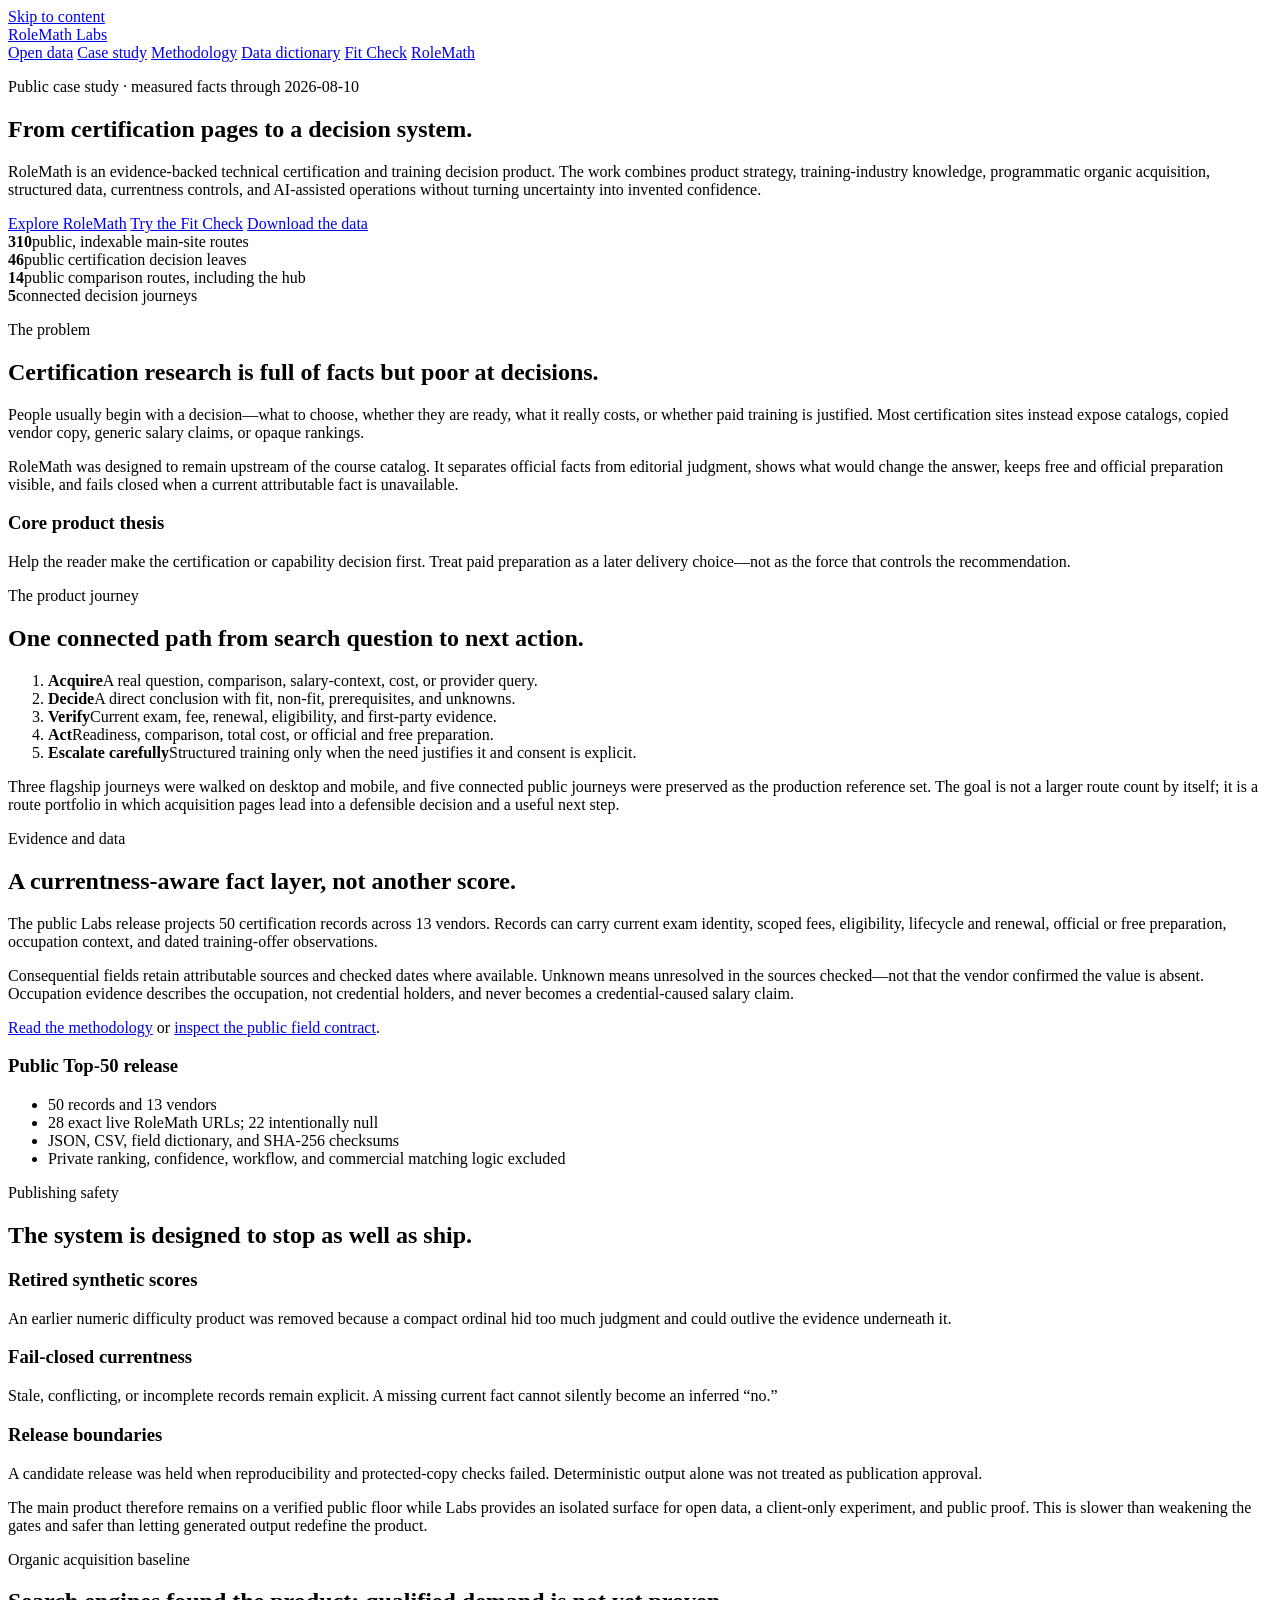
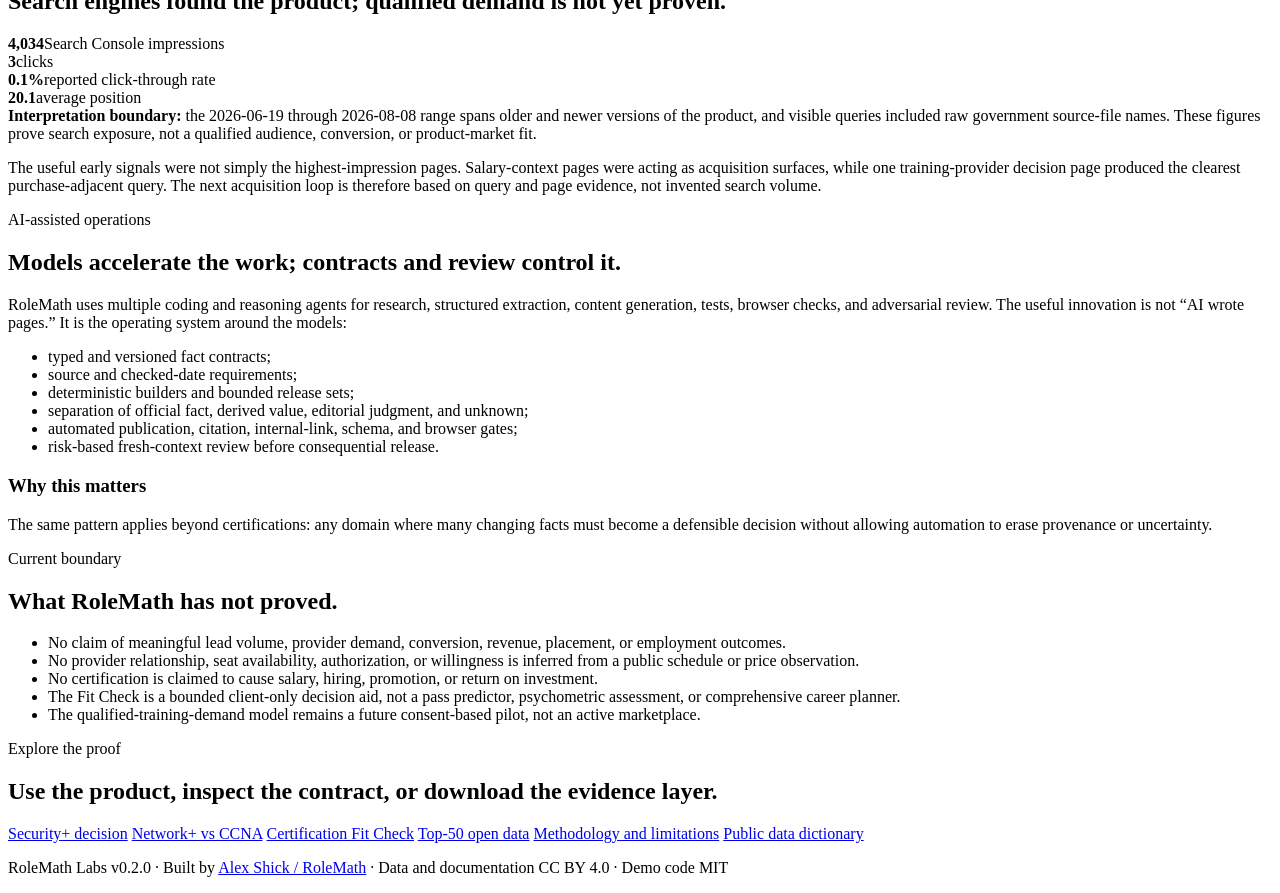
==== case-study/index.html @ 31d04b5c "feat: add sanitized public RoleMath case study" ====
<!doctype html>
<html lang="en">
<head>
  <meta charset="utf-8">
  <meta name="viewport" content="width=device-width,initial-scale=1">
  <title>RoleMath case study — Evidence-backed certification decisions at scale</title>
  <meta name="description" content="How RoleMath turned certification research into a decision product with sourced facts, currentness controls, connected journeys, and fail-closed publishing.">
  <meta name="robots" content="index, follow">
  <link rel="canonical" href="https://lexshick.github.io/rolemath-labs/case-study/">
  <meta property="og:type" content="article">
  <meta property="og:title" content="RoleMath case study — Evidence-backed certification decisions at scale">
  <meta property="og:description" content="A measured account of RoleMath's product, data, organic-growth, and AI-assisted publishing system—plus what remains unvalidated.">
  <meta property="og:url" content="https://lexshick.github.io/rolemath-labs/case-study/">
  <meta property="og:site_name" content="RoleMath Labs">
  <meta name="twitter:card" content="summary">
  <link rel="stylesheet" href="/rolemath-labs/assets/styles.css">
  <script type="application/ld+json">
  {
    "@context": "https://schema.org",
    "@type": "Article",
    "headline": "RoleMath: evidence-backed certification decisions at scale",
    "description": "A measured case study of RoleMath's product, data, organic-growth, and AI-assisted publishing system.",
    "datePublished": "2026-08-10",
    "dateModified": "2026-08-10",
    "author": {"@type": "Person", "name": "Alex Shick", "url": "https://rolemath.com/about/"},
    "publisher": {"@type": "Organization", "name": "RoleMath", "url": "https://rolemath.com/"},
    "mainEntityOfPage": "https://lexshick.github.io/rolemath-labs/case-study/"
  }
  </script>
</head>
<body>
  <a class="skip-link" href="#main">Skip to content</a>
  <header class="site-header">
    <a class="brand" href="/rolemath-labs/">RoleMath <span>Labs</span></a>
    <nav aria-label="Primary">
      <a href="/rolemath-labs/#data">Open data</a>
      <a aria-current="page" href="/rolemath-labs/case-study/">Case study</a>
      <a href="/rolemath-labs/methodology/">Methodology</a>
      <a href="/rolemath-labs/data-dictionary/">Data dictionary</a>
      <a href="/rolemath-labs/fit-check/">Fit Check</a>
      <a href="https://rolemath.com/">RoleMath</a>
    </nav>
  </header>

  <main id="main">
    <section class="hero compact">
      <p class="eyebrow">Public case study · measured facts through 2026-08-10</p>
      <h1>From certification pages to a decision system.</h1>
      <p class="lede">RoleMath is an evidence-backed technical certification and training decision product. The work combines product strategy, training-industry knowledge, programmatic organic acquisition, structured data, currentness controls, and AI-assisted operations without turning uncertainty into invented confidence.</p>
      <div class="actions">
        <a class="button" href="https://rolemath.com/">Explore RoleMath</a>
        <a class="button secondary" href="/rolemath-labs/fit-check/">Try the Fit Check</a>
        <a class="button secondary" href="/rolemath-labs/#data">Download the data</a>
      </div>
    </section>

    <section class="metric-grid" aria-label="Verified product scale">
      <div class="metric-card"><strong>310</strong><span>public, indexable main-site routes</span></div>
      <div class="metric-card"><strong>46</strong><span>public certification decision leaves</span></div>
      <div class="metric-card"><strong>14</strong><span>public comparison routes, including the hub</span></div>
      <div class="metric-card"><strong>5</strong><span>connected decision journeys</span></div>
    </section>

    <section class="section split">
      <div>
        <p class="eyebrow">The problem</p>
        <h2>Certification research is full of facts but poor at decisions.</h2>
        <p>People usually begin with a decision—what to choose, whether they are ready, what it really costs, or whether paid training is justified. Most certification sites instead expose catalogs, copied vendor copy, generic salary claims, or opaque rankings.</p>
        <p>RoleMath was designed to remain upstream of the course catalog. It separates official facts from editorial judgment, shows what would change the answer, keeps free and official preparation visible, and fails closed when a current attributable fact is unavailable.</p>
      </div>
      <aside class="callout">
        <h3>Core product thesis</h3>
        <p>Help the reader make the certification or capability decision first. Treat paid preparation as a later delivery choice—not as the force that controls the recommendation.</p>
      </aside>
    </section>

    <section class="section">
      <p class="eyebrow">The product journey</p>
      <h2>One connected path from search question to next action.</h2>
      <ol class="flow">
        <li class="flow-step"><strong>Acquire</strong><span>A real question, comparison, salary-context, cost, or provider query.</span></li>
        <li class="flow-step"><strong>Decide</strong><span>A direct conclusion with fit, non-fit, prerequisites, and unknowns.</span></li>
        <li class="flow-step"><strong>Verify</strong><span>Current exam, fee, renewal, eligibility, and first-party evidence.</span></li>
        <li class="flow-step"><strong>Act</strong><span>Readiness, comparison, total cost, or official and free preparation.</span></li>
        <li class="flow-step"><strong>Escalate carefully</strong><span>Structured training only when the need justifies it and consent is explicit.</span></li>
      </ol>
      <p class="content-narrow">Three flagship journeys were walked on desktop and mobile, and five connected public journeys were preserved as the production reference set. The goal is not a larger route count by itself; it is a route portfolio in which acquisition pages lead into a defensible decision and a useful next step.</p>
    </section>

    <section class="section split">
      <div>
        <p class="eyebrow">Evidence and data</p>
        <h2>A currentness-aware fact layer, not another score.</h2>
        <p>The public Labs release projects 50 certification records across 13 vendors. Records can carry current exam identity, scoped fees, eligibility, lifecycle and renewal, official or free preparation, occupation context, and dated training-offer observations.</p>
        <p>Consequential fields retain attributable sources and checked dates where available. Unknown means unresolved in the sources checked—not that the vendor confirmed the value is absent. Occupation evidence describes the occupation, not credential holders, and never becomes a credential-caused salary claim.</p>
        <p><a href="/rolemath-labs/methodology/">Read the methodology</a> or <a href="/rolemath-labs/data-dictionary/">inspect the public field contract</a>.</p>
      </div>
      <aside class="callout">
        <h3>Public Top-50 release</h3>
        <ul class="boundary-list">
          <li>50 records and 13 vendors</li>
          <li>28 exact live RoleMath URLs; 22 intentionally null</li>
          <li>JSON, CSV, field dictionary, and SHA-256 checksums</li>
          <li>Private ranking, confidence, workflow, and commercial matching logic excluded</li>
        </ul>
      </aside>
    </section>

    <section class="section">
      <p class="eyebrow">Publishing safety</p>
      <h2>The system is designed to stop as well as ship.</h2>
      <div class="card-grid">
        <article class="card"><h3>Retired synthetic scores</h3><p>An earlier numeric difficulty product was removed because a compact ordinal hid too much judgment and could outlive the evidence underneath it.</p></article>
        <article class="card"><h3>Fail-closed currentness</h3><p>Stale, conflicting, or incomplete records remain explicit. A missing current fact cannot silently become an inferred “no.”</p></article>
        <article class="card"><h3>Release boundaries</h3><p>A candidate release was held when reproducibility and protected-copy checks failed. Deterministic output alone was not treated as publication approval.</p></article>
      </div>
      <p class="content-narrow">The main product therefore remains on a verified public floor while Labs provides an isolated surface for open data, a client-only experiment, and public proof. This is slower than weakening the gates and safer than letting generated output redefine the product.</p>
    </section>

    <section class="section">
      <p class="eyebrow">Organic acquisition baseline</p>
      <h2>Search engines found the product; qualified demand is not yet proven.</h2>
      <div class="metric-grid" aria-label="Search Console baseline from June 19 through August 8 2026">
        <div class="metric-card"><strong>4,034</strong><span>Search Console impressions</span></div>
        <div class="metric-card"><strong>3</strong><span>clicks</span></div>
        <div class="metric-card"><strong>0.1%</strong><span>reported click-through rate</span></div>
        <div class="metric-card"><strong>20.1</strong><span>average position</span></div>
      </div>
      <div class="notice"><strong>Interpretation boundary:</strong> the 2026-06-19 through 2026-08-08 range spans older and newer versions of the product, and visible queries included raw government source-file names. These figures prove search exposure, not a qualified audience, conversion, or product-market fit.</div>
      <p class="content-narrow">The useful early signals were not simply the highest-impression pages. Salary-context pages were acting as acquisition surfaces, while one training-provider decision page produced the clearest purchase-adjacent query. The next acquisition loop is therefore based on query and page evidence, not invented search volume.</p>
    </section>

    <section class="section split">
      <div>
        <p class="eyebrow">AI-assisted operations</p>
        <h2>Models accelerate the work; contracts and review control it.</h2>
        <p>RoleMath uses multiple coding and reasoning agents for research, structured extraction, content generation, tests, browser checks, and adversarial review. The useful innovation is not “AI wrote pages.” It is the operating system around the models:</p>
        <ul class="check-list">
          <li>typed and versioned fact contracts;</li>
          <li>source and checked-date requirements;</li>
          <li>deterministic builders and bounded release sets;</li>
          <li>separation of official fact, derived value, editorial judgment, and unknown;</li>
          <li>automated publication, citation, internal-link, schema, and browser gates;</li>
          <li>risk-based fresh-context review before consequential release.</li>
        </ul>
      </div>
      <aside class="callout">
        <h3>Why this matters</h3>
        <p>The same pattern applies beyond certifications: any domain where many changing facts must become a defensible decision without allowing automation to erase provenance or uncertainty.</p>
      </aside>
    </section>

    <section class="section">
      <p class="eyebrow">Current boundary</p>
      <h2>What RoleMath has not proved.</h2>
      <ul class="boundary-list content-narrow">
        <li>No claim of meaningful lead volume, provider demand, conversion, revenue, placement, or employment outcomes.</li>
        <li>No provider relationship, seat availability, authorization, or willingness is inferred from a public schedule or price observation.</li>
        <li>No certification is claimed to cause salary, hiring, promotion, or return on investment.</li>
        <li>The Fit Check is a bounded client-only decision aid, not a pass predictor, psychometric assessment, or comprehensive career planner.</li>
        <li>The qualified-training-demand model remains a future consent-based pilot, not an active marketplace.</li>
      </ul>
    </section>

    <section class="section">
      <p class="eyebrow">Explore the proof</p>
      <h2>Use the product, inspect the contract, or download the evidence layer.</h2>
      <div class="link-grid">
        <a href="https://rolemath.com/certifications/comptia/comptia-security-plus/">Security+ decision</a>
        <a href="https://rolemath.com/compare/comptia-network-plus-vs-cisco-ccna/">Network+ vs CCNA</a>
        <a href="/rolemath-labs/fit-check/">Certification Fit Check</a>
        <a href="/rolemath-labs/#data">Top-50 open data</a>
        <a href="/rolemath-labs/methodology/">Methodology and limitations</a>
        <a href="/rolemath-labs/data-dictionary/">Public data dictionary</a>
      </div>
    </section>
  </main>

  <footer><p>RoleMath Labs v0.2.0 · Built by <a href="https://rolemath.com/about/">Alex Shick / RoleMath</a> · Data and documentation CC BY 4.0 · Demo code MIT</p></footer>
</body>
</html>
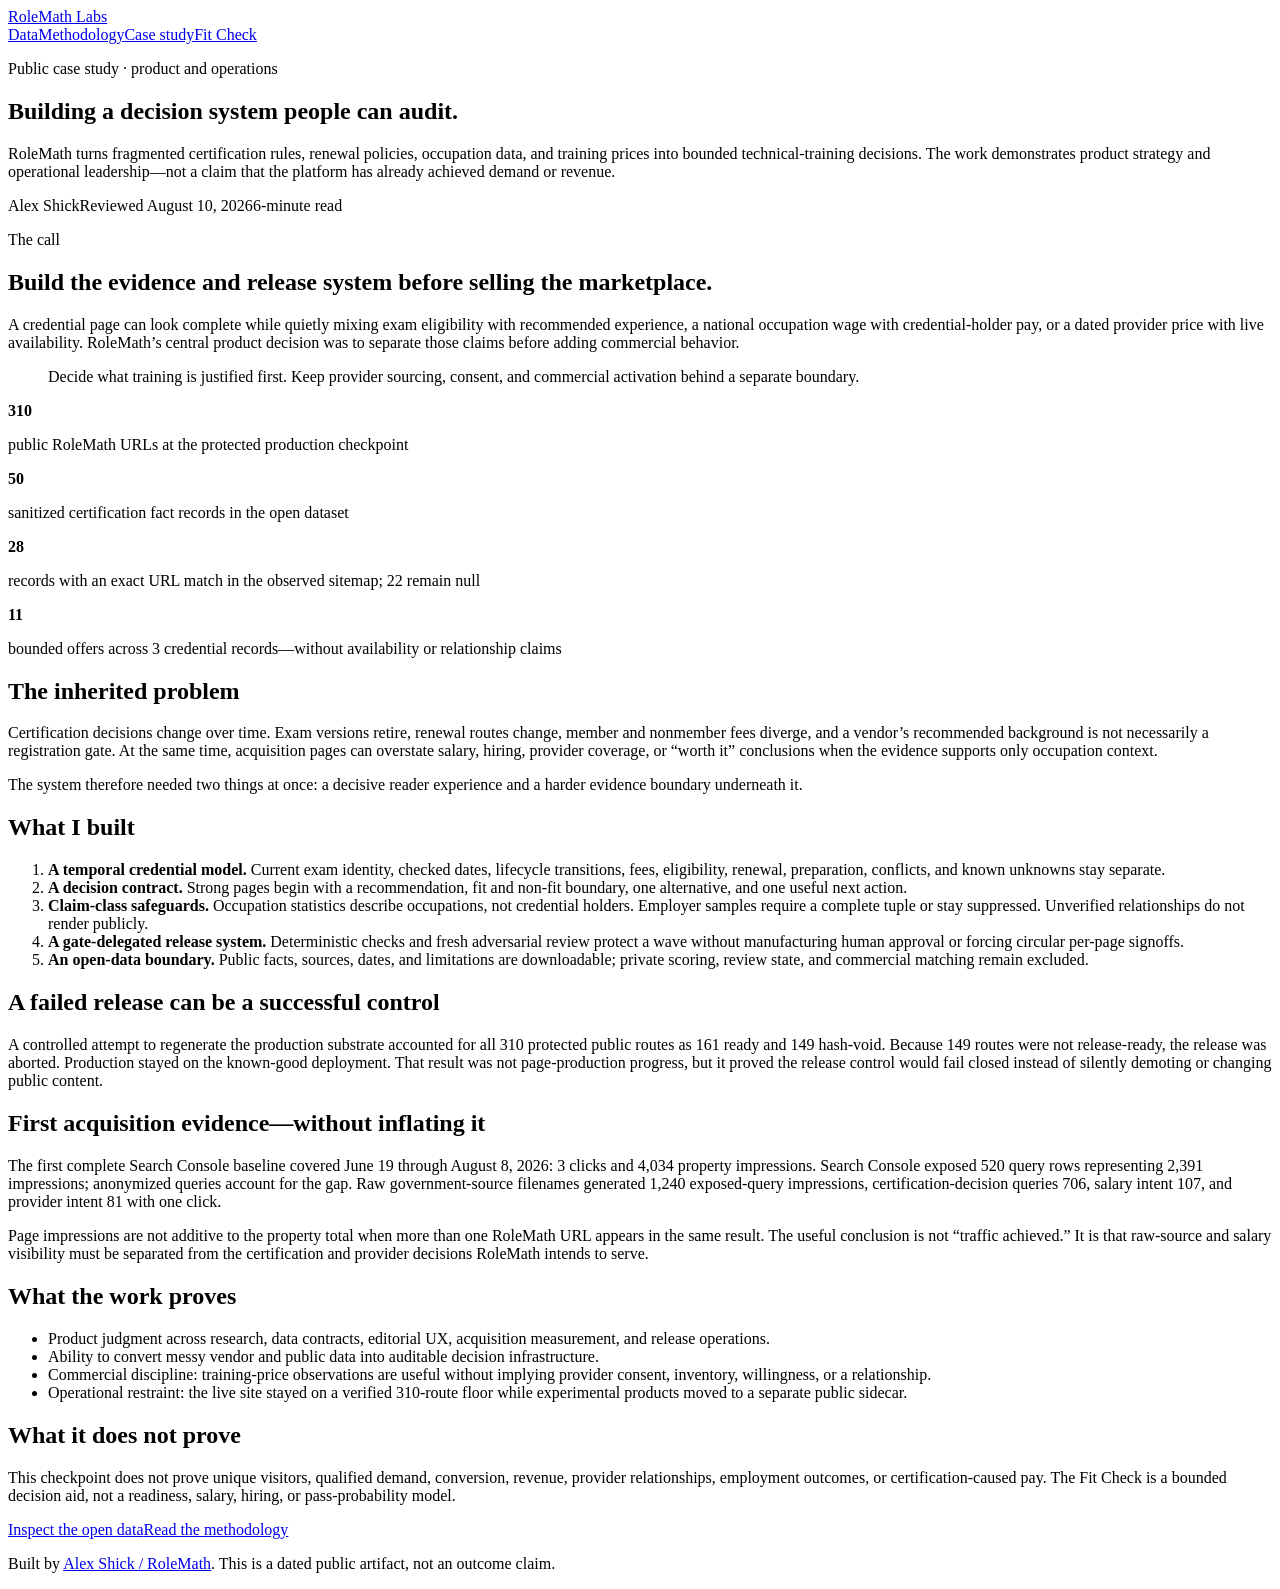
==== commit 673b5951: "Publish Labs v0.2.0 career proof" ====
--- a/case-study/index.html
+++ b/case-study/index.html
@@ -1,181 +1,72 @@
 <!doctype html>
 <html lang="en">
 <head>
-  <meta charset="utf-8">
-  <meta name="viewport" content="width=device-width,initial-scale=1">
-  <title>RoleMath case study — Evidence-backed certification decisions at scale</title>
-  <meta name="description" content="How RoleMath turned certification research into a decision product with sourced facts, currentness controls, connected journeys, and fail-closed publishing.">
-  <meta name="robots" content="index, follow">
-  <link rel="canonical" href="https://lexshick.github.io/rolemath-labs/case-study/">
-  <meta property="og:type" content="article">
-  <meta property="og:title" content="RoleMath case study — Evidence-backed certification decisions at scale">
-  <meta property="og:description" content="A measured account of RoleMath's product, data, organic-growth, and AI-assisted publishing system—plus what remains unvalidated.">
-  <meta property="og:url" content="https://lexshick.github.io/rolemath-labs/case-study/">
-  <meta property="og:site_name" content="RoleMath Labs">
-  <meta name="twitter:card" content="summary">
-  <link rel="stylesheet" href="/rolemath-labs/assets/styles.css">
-  <script type="application/ld+json">
-  {
-    "@context": "https://schema.org",
-    "@type": "Article",
-    "headline": "RoleMath: evidence-backed certification decisions at scale",
-    "description": "A measured case study of RoleMath's product, data, organic-growth, and AI-assisted publishing system.",
-    "datePublished": "2026-08-10",
-    "dateModified": "2026-08-10",
-    "author": {"@type": "Person", "name": "Alex Shick", "url": "https://rolemath.com/about/"},
-    "publisher": {"@type": "Organization", "name": "RoleMath", "url": "https://rolemath.com/"},
-    "mainEntityOfPage": "https://lexshick.github.io/rolemath-labs/case-study/"
-  }
-  </script>
+  <meta charset="utf-8"><meta name="viewport" content="width=device-width,initial-scale=1">
+  <title>Case study: Building RoleMath’s evidence-backed decision system</title>
+  <meta name="description" content="How Alex Shick built and operated a 310-route technical certification decision system with evidence governance, safe releases, open data, and explicit limits.">
+  <meta name="robots" content="index, follow"><link rel="canonical" href="https://lexshick.github.io/rolemath-labs/case-study/">
+  <meta property="og:type" content="article"><meta property="og:title" content="Building RoleMath’s evidence-backed decision system"><meta property="og:description" content="A public case study in product strategy, evidence governance, programmatic publishing, acquisition measurement, and release operations."><meta property="og:url" content="https://lexshick.github.io/rolemath-labs/case-study/">
+  <meta name="twitter:card" content="summary"><meta name="twitter:title" content="Building RoleMath’s evidence-backed decision system"><meta name="twitter:description" content="Product strategy, evidence governance, acquisition measurement, and safe release operations.">
+  <link rel="stylesheet" href="/rolemath-labs/assets/styles.css"><link rel="stylesheet" href="/rolemath-labs/assets/editorial.css">
+  <script type="application/ld+json">{"@context":"https://schema.org","@type":"Article","headline":"Building RoleMath’s evidence-backed decision system","description":"A public case study in product strategy, evidence governance, programmatic publishing, acquisition measurement, and release operations.","datePublished":"2026-08-10","dateModified":"2026-08-10","author":{"@type":"Person","name":"Alex Shick"},"publisher":{"@type":"Organization","name":"RoleMath"},"mainEntityOfPage":"https://lexshick.github.io/rolemath-labs/case-study/"}</script>
 </head>
 <body>
-  <a class="skip-link" href="#main">Skip to content</a>
-  <header class="site-header">
-    <a class="brand" href="/rolemath-labs/">RoleMath <span>Labs</span></a>
-    <nav aria-label="Primary">
-      <a href="/rolemath-labs/#data">Open data</a>
-      <a aria-current="page" href="/rolemath-labs/case-study/">Case study</a>
-      <a href="/rolemath-labs/methodology/">Methodology</a>
-      <a href="/rolemath-labs/data-dictionary/">Data dictionary</a>
-      <a href="/rolemath-labs/fit-check/">Fit Check</a>
-      <a href="https://rolemath.com/">RoleMath</a>
-    </nav>
-  </header>
+  <header class="site-header"><a class="brand" href="/rolemath-labs/">RoleMath <span>Labs</span></a><nav aria-label="Primary"><a href="/rolemath-labs/data/">Data</a><a href="/rolemath-labs/methodology/">Methodology</a><a aria-current="page" href="/rolemath-labs/case-study/">Case study</a><a href="/rolemath-labs/fit-check/">Fit Check</a></nav></header>
+  <main>
+    <article class="hero compact prose">
+      <p class="eyebrow">Public case study · product and operations</p>
+      <h1>Building a decision system people can audit.</h1>
+      <p class="lede">RoleMath turns fragmented certification rules, renewal policies, occupation data, and training prices into bounded technical-training decisions. The work demonstrates product strategy and operational leadership—not a claim that the platform has already achieved demand or revenue.</p>
+      <div class="meta-row"><span>Alex Shick</span><span>Reviewed August 10, 2026</span><span>6-minute read</span></div>
+    </article>
 
-  <main id="main">
-    <section class="hero compact">
-      <p class="eyebrow">Public case study · measured facts through 2026-08-10</p>
-      <h1>From certification pages to a decision system.</h1>
-      <p class="lede">RoleMath is an evidence-backed technical certification and training decision product. The work combines product strategy, training-industry knowledge, programmatic organic acquisition, structured data, currentness controls, and AI-assisted operations without turning uncertainty into invented confidence.</p>
-      <div class="actions">
-        <a class="button" href="https://rolemath.com/">Explore RoleMath</a>
-        <a class="button secondary" href="/rolemath-labs/fit-check/">Try the Fit Check</a>
-        <a class="button secondary" href="/rolemath-labs/#data">Download the data</a>
+    <section class="section prose">
+      <p class="kicker">The call</p>
+      <h2>Build the evidence and release system before selling the marketplace.</h2>
+      <p>A credential page can look complete while quietly mixing exam eligibility with recommended experience, a national occupation wage with credential-holder pay, or a dated provider price with live availability. RoleMath’s central product decision was to separate those claims before adding commercial behavior.</p>
+      <blockquote>Decide what training is justified first. Keep provider sourcing, consent, and commercial activation behind a separate boundary.</blockquote>
+
+      <div class="fact-grid">
+        <div class="fact-card"><strong>310</strong><p>public RoleMath URLs at the protected production checkpoint</p></div>
+        <div class="fact-card"><strong>50</strong><p>sanitized certification fact records in the open dataset</p></div>
+        <div class="fact-card"><strong>28</strong><p>records with an exact URL match in the observed sitemap; 22 remain null</p></div>
+        <div class="fact-card"><strong>11</strong><p>bounded offers across 3 credential records—without availability or relationship claims</p></div>
       </div>
-    </section>
 
-    <section class="metric-grid" aria-label="Verified product scale">
-      <div class="metric-card"><strong>310</strong><span>public, indexable main-site routes</span></div>
-      <div class="metric-card"><strong>46</strong><span>public certification decision leaves</span></div>
-      <div class="metric-card"><strong>14</strong><span>public comparison routes, including the hub</span></div>
-      <div class="metric-card"><strong>5</strong><span>connected decision journeys</span></div>
-    </section>
+      <h2>The inherited problem</h2>
+      <p>Certification decisions change over time. Exam versions retire, renewal routes change, member and nonmember fees diverge, and a vendor’s recommended background is not necessarily a registration gate. At the same time, acquisition pages can overstate salary, hiring, provider coverage, or “worth it” conclusions when the evidence supports only occupation context.</p>
+      <p>The system therefore needed two things at once: a decisive reader experience and a harder evidence boundary underneath it.</p>
 
-    <section class="section split">
-      <div>
-        <p class="eyebrow">The problem</p>
-        <h2>Certification research is full of facts but poor at decisions.</h2>
-        <p>People usually begin with a decision—what to choose, whether they are ready, what it really costs, or whether paid training is justified. Most certification sites instead expose catalogs, copied vendor copy, generic salary claims, or opaque rankings.</p>
-        <p>RoleMath was designed to remain upstream of the course catalog. It separates official facts from editorial judgment, shows what would change the answer, keeps free and official preparation visible, and fails closed when a current attributable fact is unavailable.</p>
-      </div>
-      <aside class="callout">
-        <h3>Core product thesis</h3>
-        <p>Help the reader make the certification or capability decision first. Treat paid preparation as a later delivery choice—not as the force that controls the recommendation.</p>
-      </aside>
-    </section>
+      <h2>What I built</h2>
+      <ol class="steps">
+        <li><strong>A temporal credential model.</strong> Current exam identity, checked dates, lifecycle transitions, fees, eligibility, renewal, preparation, conflicts, and known unknowns stay separate.</li>
+        <li><strong>A decision contract.</strong> Strong pages begin with a recommendation, fit and non-fit boundary, one alternative, and one useful next action.</li>
+        <li><strong>Claim-class safeguards.</strong> Occupation statistics describe occupations, not credential holders. Employer samples require a complete tuple or stay suppressed. Unverified relationships do not render publicly.</li>
+        <li><strong>A gate-delegated release system.</strong> Deterministic checks and fresh adversarial review protect a wave without manufacturing human approval or forcing circular per-page signoffs.</li>
+        <li><strong>An open-data boundary.</strong> Public facts, sources, dates, and limitations are downloadable; private scoring, review state, and commercial matching remain excluded.</li>
+      </ol>
 
-    <section class="section">
-      <p class="eyebrow">The product journey</p>
-      <h2>One connected path from search question to next action.</h2>
-      <ol class="flow">
-        <li class="flow-step"><strong>Acquire</strong><span>A real question, comparison, salary-context, cost, or provider query.</span></li>
-        <li class="flow-step"><strong>Decide</strong><span>A direct conclusion with fit, non-fit, prerequisites, and unknowns.</span></li>
-        <li class="flow-step"><strong>Verify</strong><span>Current exam, fee, renewal, eligibility, and first-party evidence.</span></li>
-        <li class="flow-step"><strong>Act</strong><span>Readiness, comparison, total cost, or official and free preparation.</span></li>
-        <li class="flow-step"><strong>Escalate carefully</strong><span>Structured training only when the need justifies it and consent is explicit.</span></li>
-      </ol>
-      <p class="content-narrow">Three flagship journeys were walked on desktop and mobile, and five connected public journeys were preserved as the production reference set. The goal is not a larger route count by itself; it is a route portfolio in which acquisition pages lead into a defensible decision and a useful next step.</p>
-    </section>
+      <h2>A failed release can be a successful control</h2>
+      <p>A controlled attempt to regenerate the production substrate accounted for all 310 protected public routes as 161 ready and 149 hash-void. Because 149 routes were not release-ready, the release was aborted. Production stayed on the known-good deployment. That result was not page-production progress, but it proved the release control would fail closed instead of silently demoting or changing public content.</p>
 
-    <section class="section split">
-      <div>
-        <p class="eyebrow">Evidence and data</p>
-        <h2>A currentness-aware fact layer, not another score.</h2>
-        <p>The public Labs release projects 50 certification records across 13 vendors. Records can carry current exam identity, scoped fees, eligibility, lifecycle and renewal, official or free preparation, occupation context, and dated training-offer observations.</p>
-        <p>Consequential fields retain attributable sources and checked dates where available. Unknown means unresolved in the sources checked—not that the vendor confirmed the value is absent. Occupation evidence describes the occupation, not credential holders, and never becomes a credential-caused salary claim.</p>
-        <p><a href="/rolemath-labs/methodology/">Read the methodology</a> or <a href="/rolemath-labs/data-dictionary/">inspect the public field contract</a>.</p>
-      </div>
-      <aside class="callout">
-        <h3>Public Top-50 release</h3>
-        <ul class="boundary-list">
-          <li>50 records and 13 vendors</li>
-          <li>28 exact live RoleMath URLs; 22 intentionally null</li>
-          <li>JSON, CSV, field dictionary, and SHA-256 checksums</li>
-          <li>Private ranking, confidence, workflow, and commercial matching logic excluded</li>
-        </ul>
-      </aside>
-    </section>
+      <h2>First acquisition evidence—without inflating it</h2>
+      <p>The first complete Search Console baseline covered June 19 through August 8, 2026: 3 clicks and 4,034 property impressions. Search Console exposed 520 query rows representing 2,391 impressions; anonymized queries account for the gap. Raw government-source filenames generated 1,240 exposed-query impressions, certification-decision queries 706, salary intent 107, and provider intent 81 with one click.</p>
+      <p>Page impressions are not additive to the property total when more than one RoleMath URL appears in the same result. The useful conclusion is not “traffic achieved.” It is that raw-source and salary visibility must be separated from the certification and provider decisions RoleMath intends to serve.</p>
 
-    <section class="section">
-      <p class="eyebrow">Publishing safety</p>
-      <h2>The system is designed to stop as well as ship.</h2>
-      <div class="card-grid">
-        <article class="card"><h3>Retired synthetic scores</h3><p>An earlier numeric difficulty product was removed because a compact ordinal hid too much judgment and could outlive the evidence underneath it.</p></article>
-        <article class="card"><h3>Fail-closed currentness</h3><p>Stale, conflicting, or incomplete records remain explicit. A missing current fact cannot silently become an inferred “no.”</p></article>
-        <article class="card"><h3>Release boundaries</h3><p>A candidate release was held when reproducibility and protected-copy checks failed. Deterministic output alone was not treated as publication approval.</p></article>
-      </div>
-      <p class="content-narrow">The main product therefore remains on a verified public floor while Labs provides an isolated surface for open data, a client-only experiment, and public proof. This is slower than weakening the gates and safer than letting generated output redefine the product.</p>
-    </section>
+      <h2>What the work proves</h2>
+      <ul>
+        <li>Product judgment across research, data contracts, editorial UX, acquisition measurement, and release operations.</li>
+        <li>Ability to convert messy vendor and public data into auditable decision infrastructure.</li>
+        <li>Commercial discipline: training-price observations are useful without implying provider consent, inventory, willingness, or a relationship.</li>
+        <li>Operational restraint: the live site stayed on a verified 310-route floor while experimental products moved to a separate public sidecar.</li>
+      </ul>
 
-    <section class="section">
-      <p class="eyebrow">Organic acquisition baseline</p>
-      <h2>Search engines found the product; qualified demand is not yet proven.</h2>
-      <div class="metric-grid" aria-label="Search Console baseline from June 19 through August 8 2026">
-        <div class="metric-card"><strong>4,034</strong><span>Search Console impressions</span></div>
-        <div class="metric-card"><strong>3</strong><span>clicks</span></div>
-        <div class="metric-card"><strong>0.1%</strong><span>reported click-through rate</span></div>
-        <div class="metric-card"><strong>20.1</strong><span>average position</span></div>
-      </div>
-      <div class="notice"><strong>Interpretation boundary:</strong> the 2026-06-19 through 2026-08-08 range spans older and newer versions of the product, and visible queries included raw government source-file names. These figures prove search exposure, not a qualified audience, conversion, or product-market fit.</div>
-      <p class="content-narrow">The useful early signals were not simply the highest-impression pages. Salary-context pages were acting as acquisition surfaces, while one training-provider decision page produced the clearest purchase-adjacent query. The next acquisition loop is therefore based on query and page evidence, not invented search volume.</p>
-    </section>
+      <h2>What it does not prove</h2>
+      <p>This checkpoint does not prove unique visitors, qualified demand, conversion, revenue, provider relationships, employment outcomes, or certification-caused pay. The Fit Check is a bounded decision aid, not a readiness, salary, hiring, or pass-probability model.</p>
 
-    <section class="section split">
-      <div>
-        <p class="eyebrow">AI-assisted operations</p>
-        <h2>Models accelerate the work; contracts and review control it.</h2>
-        <p>RoleMath uses multiple coding and reasoning agents for research, structured extraction, content generation, tests, browser checks, and adversarial review. The useful innovation is not “AI wrote pages.” It is the operating system around the models:</p>
-        <ul class="check-list">
-          <li>typed and versioned fact contracts;</li>
-          <li>source and checked-date requirements;</li>
-          <li>deterministic builders and bounded release sets;</li>
-          <li>separation of official fact, derived value, editorial judgment, and unknown;</li>
-          <li>automated publication, citation, internal-link, schema, and browser gates;</li>
-          <li>risk-based fresh-context review before consequential release.</li>
-        </ul>
-      </div>
-      <aside class="callout">
-        <h3>Why this matters</h3>
-        <p>The same pattern applies beyond certifications: any domain where many changing facts must become a defensible decision without allowing automation to erase provenance or uncertainty.</p>
-      </aside>
-    </section>
-
-    <section class="section">
-      <p class="eyebrow">Current boundary</p>
-      <h2>What RoleMath has not proved.</h2>
-      <ul class="boundary-list content-narrow">
-        <li>No claim of meaningful lead volume, provider demand, conversion, revenue, placement, or employment outcomes.</li>
-        <li>No provider relationship, seat availability, authorization, or willingness is inferred from a public schedule or price observation.</li>
-        <li>No certification is claimed to cause salary, hiring, promotion, or return on investment.</li>
-        <li>The Fit Check is a bounded client-only decision aid, not a pass predictor, psychometric assessment, or comprehensive career planner.</li>
-        <li>The qualified-training-demand model remains a future consent-based pilot, not an active marketplace.</li>
-      </ul>
-    </section>
-
-    <section class="section">
-      <p class="eyebrow">Explore the proof</p>
-      <h2>Use the product, inspect the contract, or download the evidence layer.</h2>
-      <div class="link-grid">
-        <a href="https://rolemath.com/certifications/comptia/comptia-security-plus/">Security+ decision</a>
-        <a href="https://rolemath.com/compare/comptia-network-plus-vs-cisco-ccna/">Network+ vs CCNA</a>
-        <a href="/rolemath-labs/fit-check/">Certification Fit Check</a>
-        <a href="/rolemath-labs/#data">Top-50 open data</a>
-        <a href="/rolemath-labs/methodology/">Methodology and limitations</a>
-        <a href="/rolemath-labs/data-dictionary/">Public data dictionary</a>
-      </div>
+      <div class="actions"><a class="button" href="/rolemath-labs/data/">Inspect the open data</a><a class="button secondary" href="/rolemath-labs/methodology/">Read the methodology</a></div>
     </section>
   </main>
-
-  <footer><p>RoleMath Labs v0.2.0 · Built by <a href="https://rolemath.com/about/">Alex Shick / RoleMath</a> · Data and documentation CC BY 4.0 · Demo code MIT</p></footer>
+  <footer><p>Built by <a href="https://rolemath.com/about/">Alex Shick / RoleMath</a>. This is a dated public artifact, not an outcome claim.</p></footer>
 </body>
 </html>
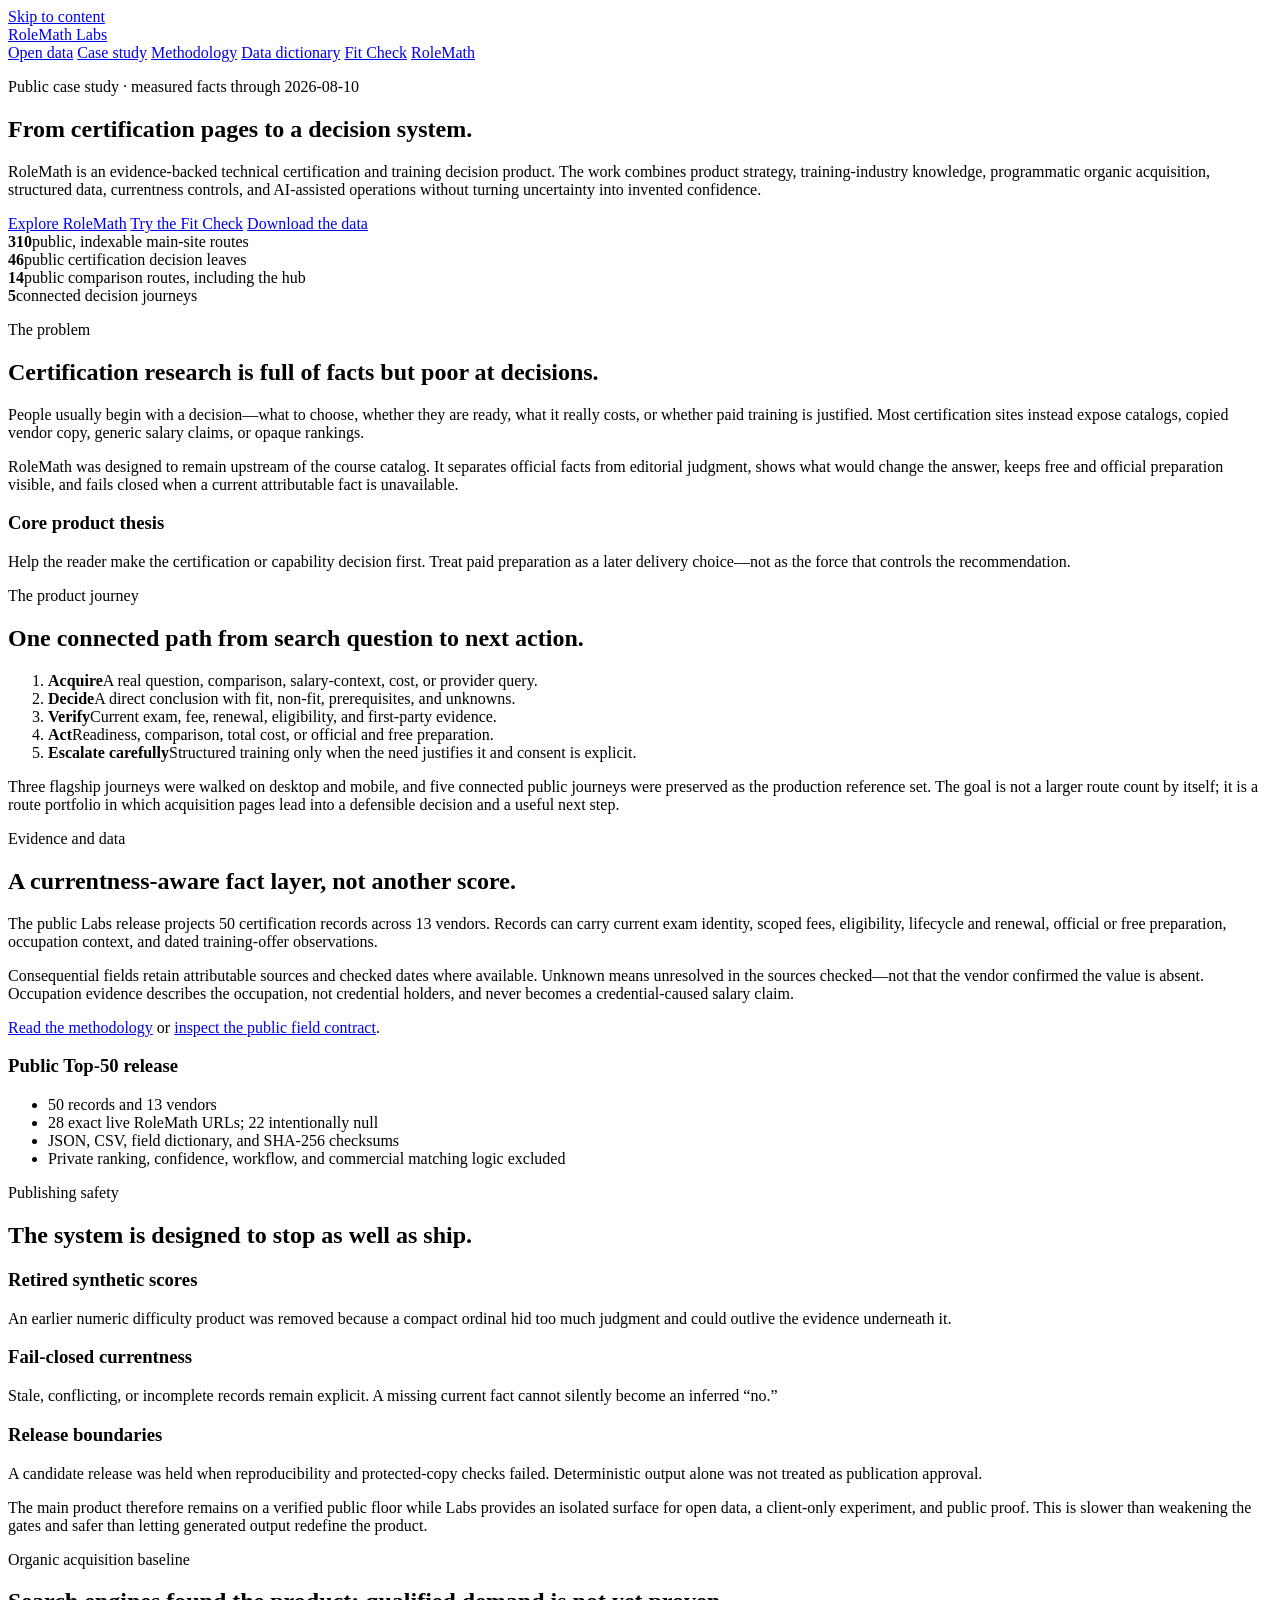
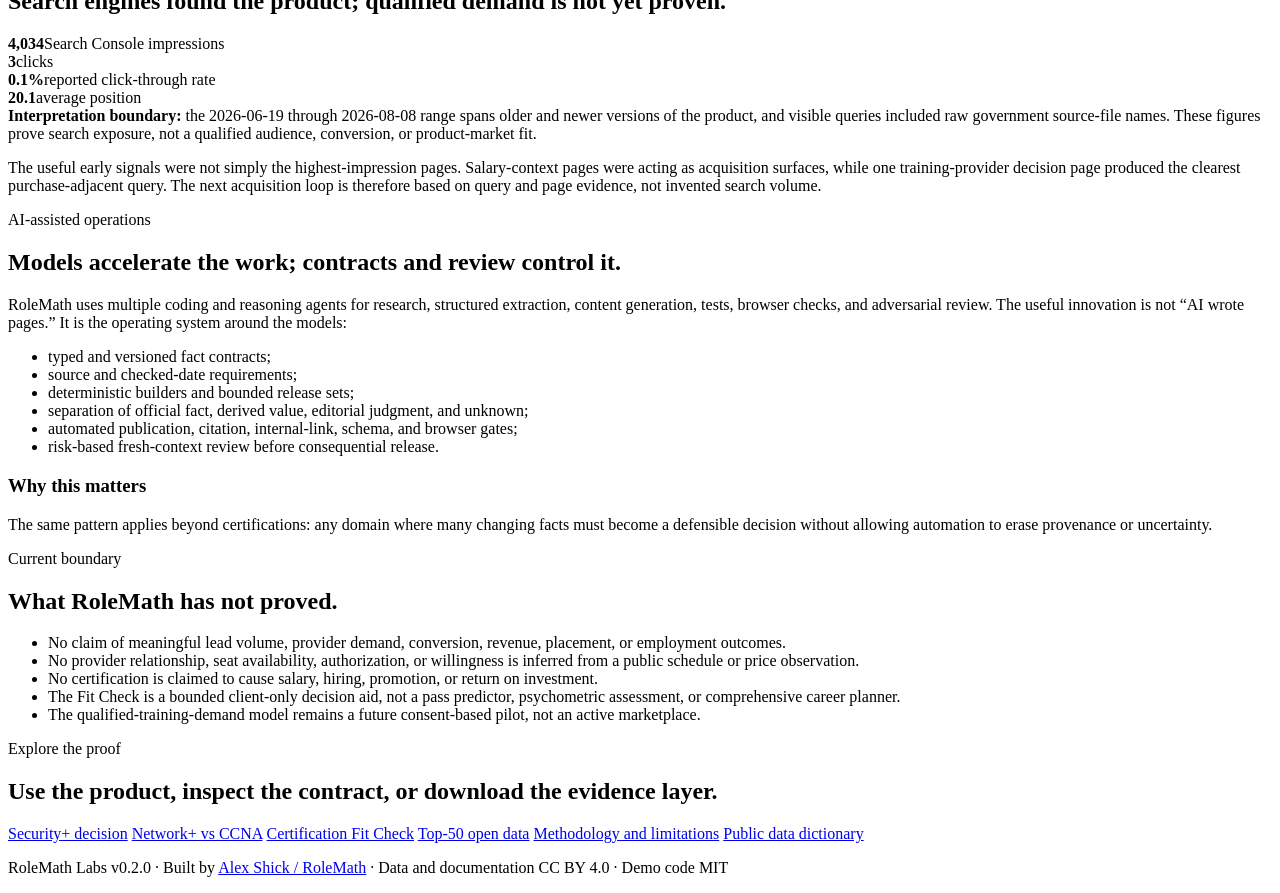
==== commit 8dfa4bc7: "RoleMath Labs v0.2.0: public proof and release validation * Define the four-page indexable Labs surf" ====
--- a/case-study/index.html
+++ b/case-study/index.html
@@ -1,72 +1,181 @@
 <!doctype html>
 <html lang="en">
 <head>
-  <meta charset="utf-8"><meta name="viewport" content="width=device-width,initial-scale=1">
-  <title>Case study: Building RoleMath’s evidence-backed decision system</title>
-  <meta name="description" content="How Alex Shick built and operated a 310-route technical certification decision system with evidence governance, safe releases, open data, and explicit limits.">
-  <meta name="robots" content="index, follow"><link rel="canonical" href="https://lexshick.github.io/rolemath-labs/case-study/">
-  <meta property="og:type" content="article"><meta property="og:title" content="Building RoleMath’s evidence-backed decision system"><meta property="og:description" content="A public case study in product strategy, evidence governance, programmatic publishing, acquisition measurement, and release operations."><meta property="og:url" content="https://lexshick.github.io/rolemath-labs/case-study/">
-  <meta name="twitter:card" content="summary"><meta name="twitter:title" content="Building RoleMath’s evidence-backed decision system"><meta name="twitter:description" content="Product strategy, evidence governance, acquisition measurement, and safe release operations.">
-  <link rel="stylesheet" href="/rolemath-labs/assets/styles.css"><link rel="stylesheet" href="/rolemath-labs/assets/editorial.css">
-  <script type="application/ld+json">{"@context":"https://schema.org","@type":"Article","headline":"Building RoleMath’s evidence-backed decision system","description":"A public case study in product strategy, evidence governance, programmatic publishing, acquisition measurement, and release operations.","datePublished":"2026-08-10","dateModified":"2026-08-10","author":{"@type":"Person","name":"Alex Shick"},"publisher":{"@type":"Organization","name":"RoleMath"},"mainEntityOfPage":"https://lexshick.github.io/rolemath-labs/case-study/"}</script>
+  <meta charset="utf-8">
+  <meta name="viewport" content="width=device-width,initial-scale=1">
+  <title>RoleMath case study — Evidence-backed certification decisions at scale</title>
+  <meta name="description" content="How RoleMath turned certification research into a decision product with sourced facts, currentness controls, connected journeys, and fail-closed publishing.">
+  <meta name="robots" content="index, follow">
+  <link rel="canonical" href="https://lexshick.github.io/rolemath-labs/case-study/">
+  <meta property="og:type" content="article">
+  <meta property="og:title" content="RoleMath case study — Evidence-backed certification decisions at scale">
+  <meta property="og:description" content="A measured account of RoleMath's product, data, organic-growth, and AI-assisted publishing system—plus what remains unvalidated.">
+  <meta property="og:url" content="https://lexshick.github.io/rolemath-labs/case-study/">
+  <meta property="og:site_name" content="RoleMath Labs">
+  <meta name="twitter:card" content="summary">
+  <link rel="stylesheet" href="/rolemath-labs/assets/styles.css">
+  <script type="application/ld+json">
+  {
+    "@context": "https://schema.org",
+    "@type": "Article",
+    "headline": "RoleMath: evidence-backed certification decisions at scale",
+    "description": "A measured case study of RoleMath's product, data, organic-growth, and AI-assisted publishing system.",
+    "datePublished": "2026-08-10",
+    "dateModified": "2026-08-10",
+    "author": {"@type": "Person", "name": "Alex Shick", "url": "https://rolemath.com/about/"},
+    "publisher": {"@type": "Organization", "name": "RoleMath", "url": "https://rolemath.com/"},
+    "mainEntityOfPage": "https://lexshick.github.io/rolemath-labs/case-study/"
+  }
+  </script>
 </head>
 <body>
-  <header class="site-header"><a class="brand" href="/rolemath-labs/">RoleMath <span>Labs</span></a><nav aria-label="Primary"><a href="/rolemath-labs/data/">Data</a><a href="/rolemath-labs/methodology/">Methodology</a><a aria-current="page" href="/rolemath-labs/case-study/">Case study</a><a href="/rolemath-labs/fit-check/">Fit Check</a></nav></header>
-  <main>
-    <article class="hero compact prose">
-      <p class="eyebrow">Public case study · product and operations</p>
-      <h1>Building a decision system people can audit.</h1>
-      <p class="lede">RoleMath turns fragmented certification rules, renewal policies, occupation data, and training prices into bounded technical-training decisions. The work demonstrates product strategy and operational leadership—not a claim that the platform has already achieved demand or revenue.</p>
-      <div class="meta-row"><span>Alex Shick</span><span>Reviewed August 10, 2026</span><span>6-minute read</span></div>
-    </article>
+  <a class="skip-link" href="#main">Skip to content</a>
+  <header class="site-header">
+    <a class="brand" href="/rolemath-labs/">RoleMath <span>Labs</span></a>
+    <nav aria-label="Primary">
+      <a href="/rolemath-labs/#data">Open data</a>
+      <a aria-current="page" href="/rolemath-labs/case-study/">Case study</a>
+      <a href="/rolemath-labs/methodology/">Methodology</a>
+      <a href="/rolemath-labs/data-dictionary/">Data dictionary</a>
+      <a href="/rolemath-labs/fit-check/">Fit Check</a>
+      <a href="https://rolemath.com/">RoleMath</a>
+    </nav>
+  </header>
 
-    <section class="section prose">
-      <p class="kicker">The call</p>
-      <h2>Build the evidence and release system before selling the marketplace.</h2>
-      <p>A credential page can look complete while quietly mixing exam eligibility with recommended experience, a national occupation wage with credential-holder pay, or a dated provider price with live availability. RoleMath’s central product decision was to separate those claims before adding commercial behavior.</p>
-      <blockquote>Decide what training is justified first. Keep provider sourcing, consent, and commercial activation behind a separate boundary.</blockquote>
+  <main id="main">
+    <section class="hero compact">
+      <p class="eyebrow">Public case study · measured facts through 2026-08-10</p>
+      <h1>From certification pages to a decision system.</h1>
+      <p class="lede">RoleMath is an evidence-backed technical certification and training decision product. The work combines product strategy, training-industry knowledge, programmatic organic acquisition, structured data, currentness controls, and AI-assisted operations without turning uncertainty into invented confidence.</p>
+      <div class="actions">
+        <a class="button" href="https://rolemath.com/">Explore RoleMath</a>
+        <a class="button secondary" href="/rolemath-labs/fit-check/">Try the Fit Check</a>
+        <a class="button secondary" href="/rolemath-labs/#data">Download the data</a>
+      </div>
+    </section>
 
-      <div class="fact-grid">
-        <div class="fact-card"><strong>310</strong><p>public RoleMath URLs at the protected production checkpoint</p></div>
-        <div class="fact-card"><strong>50</strong><p>sanitized certification fact records in the open dataset</p></div>
-        <div class="fact-card"><strong>28</strong><p>records with an exact URL match in the observed sitemap; 22 remain null</p></div>
-        <div class="fact-card"><strong>11</strong><p>bounded offers across 3 credential records—without availability or relationship claims</p></div>
+    <section class="metric-grid" aria-label="Verified product scale">
+      <div class="metric-card"><strong>310</strong><span>public, indexable main-site routes</span></div>
+      <div class="metric-card"><strong>46</strong><span>public certification decision leaves</span></div>
+      <div class="metric-card"><strong>14</strong><span>public comparison routes, including the hub</span></div>
+      <div class="metric-card"><strong>5</strong><span>connected decision journeys</span></div>
+    </section>
+
+    <section class="section split">
+      <div>
+        <p class="eyebrow">The problem</p>
+        <h2>Certification research is full of facts but poor at decisions.</h2>
+        <p>People usually begin with a decision—what to choose, whether they are ready, what it really costs, or whether paid training is justified. Most certification sites instead expose catalogs, copied vendor copy, generic salary claims, or opaque rankings.</p>
+        <p>RoleMath was designed to remain upstream of the course catalog. It separates official facts from editorial judgment, shows what would change the answer, keeps free and official preparation visible, and fails closed when a current attributable fact is unavailable.</p>
       </div>
+      <aside class="callout">
+        <h3>Core product thesis</h3>
+        <p>Help the reader make the certification or capability decision first. Treat paid preparation as a later delivery choice—not as the force that controls the recommendation.</p>
+      </aside>
+    </section>
 
-      <h2>The inherited problem</h2>
-      <p>Certification decisions change over time. Exam versions retire, renewal routes change, member and nonmember fees diverge, and a vendor’s recommended background is not necessarily a registration gate. At the same time, acquisition pages can overstate salary, hiring, provider coverage, or “worth it” conclusions when the evidence supports only occupation context.</p>
-      <p>The system therefore needed two things at once: a decisive reader experience and a harder evidence boundary underneath it.</p>
+    <section class="section">
+      <p class="eyebrow">The product journey</p>
+      <h2>One connected path from search question to next action.</h2>
+      <ol class="flow">
+        <li class="flow-step"><strong>Acquire</strong><span>A real question, comparison, salary-context, cost, or provider query.</span></li>
+        <li class="flow-step"><strong>Decide</strong><span>A direct conclusion with fit, non-fit, prerequisites, and unknowns.</span></li>
+        <li class="flow-step"><strong>Verify</strong><span>Current exam, fee, renewal, eligibility, and first-party evidence.</span></li>
+        <li class="flow-step"><strong>Act</strong><span>Readiness, comparison, total cost, or official and free preparation.</span></li>
+        <li class="flow-step"><strong>Escalate carefully</strong><span>Structured training only when the need justifies it and consent is explicit.</span></li>
+      </ol>
+      <p class="content-narrow">Three flagship journeys were walked on desktop and mobile, and five connected public journeys were preserved as the production reference set. The goal is not a larger route count by itself; it is a route portfolio in which acquisition pages lead into a defensible decision and a useful next step.</p>
+    </section>
 
-      <h2>What I built</h2>
-      <ol class="steps">
-        <li><strong>A temporal credential model.</strong> Current exam identity, checked dates, lifecycle transitions, fees, eligibility, renewal, preparation, conflicts, and known unknowns stay separate.</li>
-        <li><strong>A decision contract.</strong> Strong pages begin with a recommendation, fit and non-fit boundary, one alternative, and one useful next action.</li>
-        <li><strong>Claim-class safeguards.</strong> Occupation statistics describe occupations, not credential holders. Employer samples require a complete tuple or stay suppressed. Unverified relationships do not render publicly.</li>
-        <li><strong>A gate-delegated release system.</strong> Deterministic checks and fresh adversarial review protect a wave without manufacturing human approval or forcing circular per-page signoffs.</li>
-        <li><strong>An open-data boundary.</strong> Public facts, sources, dates, and limitations are downloadable; private scoring, review state, and commercial matching remain excluded.</li>
-      </ol>
+    <section class="section split">
+      <div>
+        <p class="eyebrow">Evidence and data</p>
+        <h2>A currentness-aware fact layer, not another score.</h2>
+        <p>The public Labs release projects 50 certification records across 13 vendors. Records can carry current exam identity, scoped fees, eligibility, lifecycle and renewal, official or free preparation, occupation context, and dated training-offer observations.</p>
+        <p>Consequential fields retain attributable sources and checked dates where available. Unknown means unresolved in the sources checked—not that the vendor confirmed the value is absent. Occupation evidence describes the occupation, not credential holders, and never becomes a credential-caused salary claim.</p>
+        <p><a href="/rolemath-labs/methodology/">Read the methodology</a> or <a href="/rolemath-labs/data-dictionary/">inspect the public field contract</a>.</p>
+      </div>
+      <aside class="callout">
+        <h3>Public Top-50 release</h3>
+        <ul class="boundary-list">
+          <li>50 records and 13 vendors</li>
+          <li>28 exact live RoleMath URLs; 22 intentionally null</li>
+          <li>JSON, CSV, field dictionary, and SHA-256 checksums</li>
+          <li>Private ranking, confidence, workflow, and commercial matching logic excluded</li>
+        </ul>
+      </aside>
+    </section>
 
-      <h2>A failed release can be a successful control</h2>
-      <p>A controlled attempt to regenerate the production substrate accounted for all 310 protected public routes as 161 ready and 149 hash-void. Because 149 routes were not release-ready, the release was aborted. Production stayed on the known-good deployment. That result was not page-production progress, but it proved the release control would fail closed instead of silently demoting or changing public content.</p>
+    <section class="section">
+      <p class="eyebrow">Publishing safety</p>
+      <h2>The system is designed to stop as well as ship.</h2>
+      <div class="card-grid">
+        <article class="card"><h3>Retired synthetic scores</h3><p>An earlier numeric difficulty product was removed because a compact ordinal hid too much judgment and could outlive the evidence underneath it.</p></article>
+        <article class="card"><h3>Fail-closed currentness</h3><p>Stale, conflicting, or incomplete records remain explicit. A missing current fact cannot silently become an inferred “no.”</p></article>
+        <article class="card"><h3>Release boundaries</h3><p>A candidate release was held when reproducibility and protected-copy checks failed. Deterministic output alone was not treated as publication approval.</p></article>
+      </div>
+      <p class="content-narrow">The main product therefore remains on a verified public floor while Labs provides an isolated surface for open data, a client-only experiment, and public proof. This is slower than weakening the gates and safer than letting generated output redefine the product.</p>
+    </section>
 
-      <h2>First acquisition evidence—without inflating it</h2>
-      <p>The first complete Search Console baseline covered June 19 through August 8, 2026: 3 clicks and 4,034 property impressions. Search Console exposed 520 query rows representing 2,391 impressions; anonymized queries account for the gap. Raw government-source filenames generated 1,240 exposed-query impressions, certification-decision queries 706, salary intent 107, and provider intent 81 with one click.</p>
-      <p>Page impressions are not additive to the property total when more than one RoleMath URL appears in the same result. The useful conclusion is not “traffic achieved.” It is that raw-source and salary visibility must be separated from the certification and provider decisions RoleMath intends to serve.</p>
+    <section class="section">
+      <p class="eyebrow">Organic acquisition baseline</p>
+      <h2>Search engines found the product; qualified demand is not yet proven.</h2>
+      <div class="metric-grid" aria-label="Search Console baseline from June 19 through August 8 2026">
+        <div class="metric-card"><strong>4,034</strong><span>Search Console impressions</span></div>
+        <div class="metric-card"><strong>3</strong><span>clicks</span></div>
+        <div class="metric-card"><strong>0.1%</strong><span>reported click-through rate</span></div>
+        <div class="metric-card"><strong>20.1</strong><span>average position</span></div>
+      </div>
+      <div class="notice"><strong>Interpretation boundary:</strong> the 2026-06-19 through 2026-08-08 range spans older and newer versions of the product, and visible queries included raw government source-file names. These figures prove search exposure, not a qualified audience, conversion, or product-market fit.</div>
+      <p class="content-narrow">The useful early signals were not simply the highest-impression pages. Salary-context pages were acting as acquisition surfaces, while one training-provider decision page produced the clearest purchase-adjacent query. The next acquisition loop is therefore based on query and page evidence, not invented search volume.</p>
+    </section>
 
-      <h2>What the work proves</h2>
-      <ul>
-        <li>Product judgment across research, data contracts, editorial UX, acquisition measurement, and release operations.</li>
-        <li>Ability to convert messy vendor and public data into auditable decision infrastructure.</li>
-        <li>Commercial discipline: training-price observations are useful without implying provider consent, inventory, willingness, or a relationship.</li>
-        <li>Operational restraint: the live site stayed on a verified 310-route floor while experimental products moved to a separate public sidecar.</li>
+    <section class="section split">
+      <div>
+        <p class="eyebrow">AI-assisted operations</p>
+        <h2>Models accelerate the work; contracts and review control it.</h2>
+        <p>RoleMath uses multiple coding and reasoning agents for research, structured extraction, content generation, tests, browser checks, and adversarial review. The useful innovation is not “AI wrote pages.” It is the operating system around the models:</p>
+        <ul class="check-list">
+          <li>typed and versioned fact contracts;</li>
+          <li>source and checked-date requirements;</li>
+          <li>deterministic builders and bounded release sets;</li>
+          <li>separation of official fact, derived value, editorial judgment, and unknown;</li>
+          <li>automated publication, citation, internal-link, schema, and browser gates;</li>
+          <li>risk-based fresh-context review before consequential release.</li>
+        </ul>
+      </div>
+      <aside class="callout">
+        <h3>Why this matters</h3>
+        <p>The same pattern applies beyond certifications: any domain where many changing facts must become a defensible decision without allowing automation to erase provenance or uncertainty.</p>
+      </aside>
+    </section>
+
+    <section class="section">
+      <p class="eyebrow">Current boundary</p>
+      <h2>What RoleMath has not proved.</h2>
+      <ul class="boundary-list content-narrow">
+        <li>No claim of meaningful lead volume, provider demand, conversion, revenue, placement, or employment outcomes.</li>
+        <li>No provider relationship, seat availability, authorization, or willingness is inferred from a public schedule or price observation.</li>
+        <li>No certification is claimed to cause salary, hiring, promotion, or return on investment.</li>
+        <li>The Fit Check is a bounded client-only decision aid, not a pass predictor, psychometric assessment, or comprehensive career planner.</li>
+        <li>The qualified-training-demand model remains a future consent-based pilot, not an active marketplace.</li>
       </ul>
+    </section>
 
-      <h2>What it does not prove</h2>
-      <p>This checkpoint does not prove unique visitors, qualified demand, conversion, revenue, provider relationships, employment outcomes, or certification-caused pay. The Fit Check is a bounded decision aid, not a readiness, salary, hiring, or pass-probability model.</p>
-
-      <div class="actions"><a class="button" href="/rolemath-labs/data/">Inspect the open data</a><a class="button secondary" href="/rolemath-labs/methodology/">Read the methodology</a></div>
+    <section class="section">
+      <p class="eyebrow">Explore the proof</p>
+      <h2>Use the product, inspect the contract, or download the evidence layer.</h2>
+      <div class="link-grid">
+        <a href="https://rolemath.com/certifications/comptia/comptia-security-plus/">Security+ decision</a>
+        <a href="https://rolemath.com/compare/comptia-network-plus-vs-cisco-ccna/">Network+ vs CCNA</a>
+        <a href="/rolemath-labs/fit-check/">Certification Fit Check</a>
+        <a href="/rolemath-labs/#data">Top-50 open data</a>
+        <a href="/rolemath-labs/methodology/">Methodology and limitations</a>
+        <a href="/rolemath-labs/data-dictionary/">Public data dictionary</a>
+      </div>
     </section>
   </main>
-  <footer><p>Built by <a href="https://rolemath.com/about/">Alex Shick / RoleMath</a>. This is a dated public artifact, not an outcome claim.</p></footer>
+
+  <footer><p>RoleMath Labs v0.2.0 · Built by <a href="https://rolemath.com/about/">Alex Shick / RoleMath</a> · Data and documentation CC BY 4.0 · Demo code MIT</p></footer>
 </body>
 </html>
